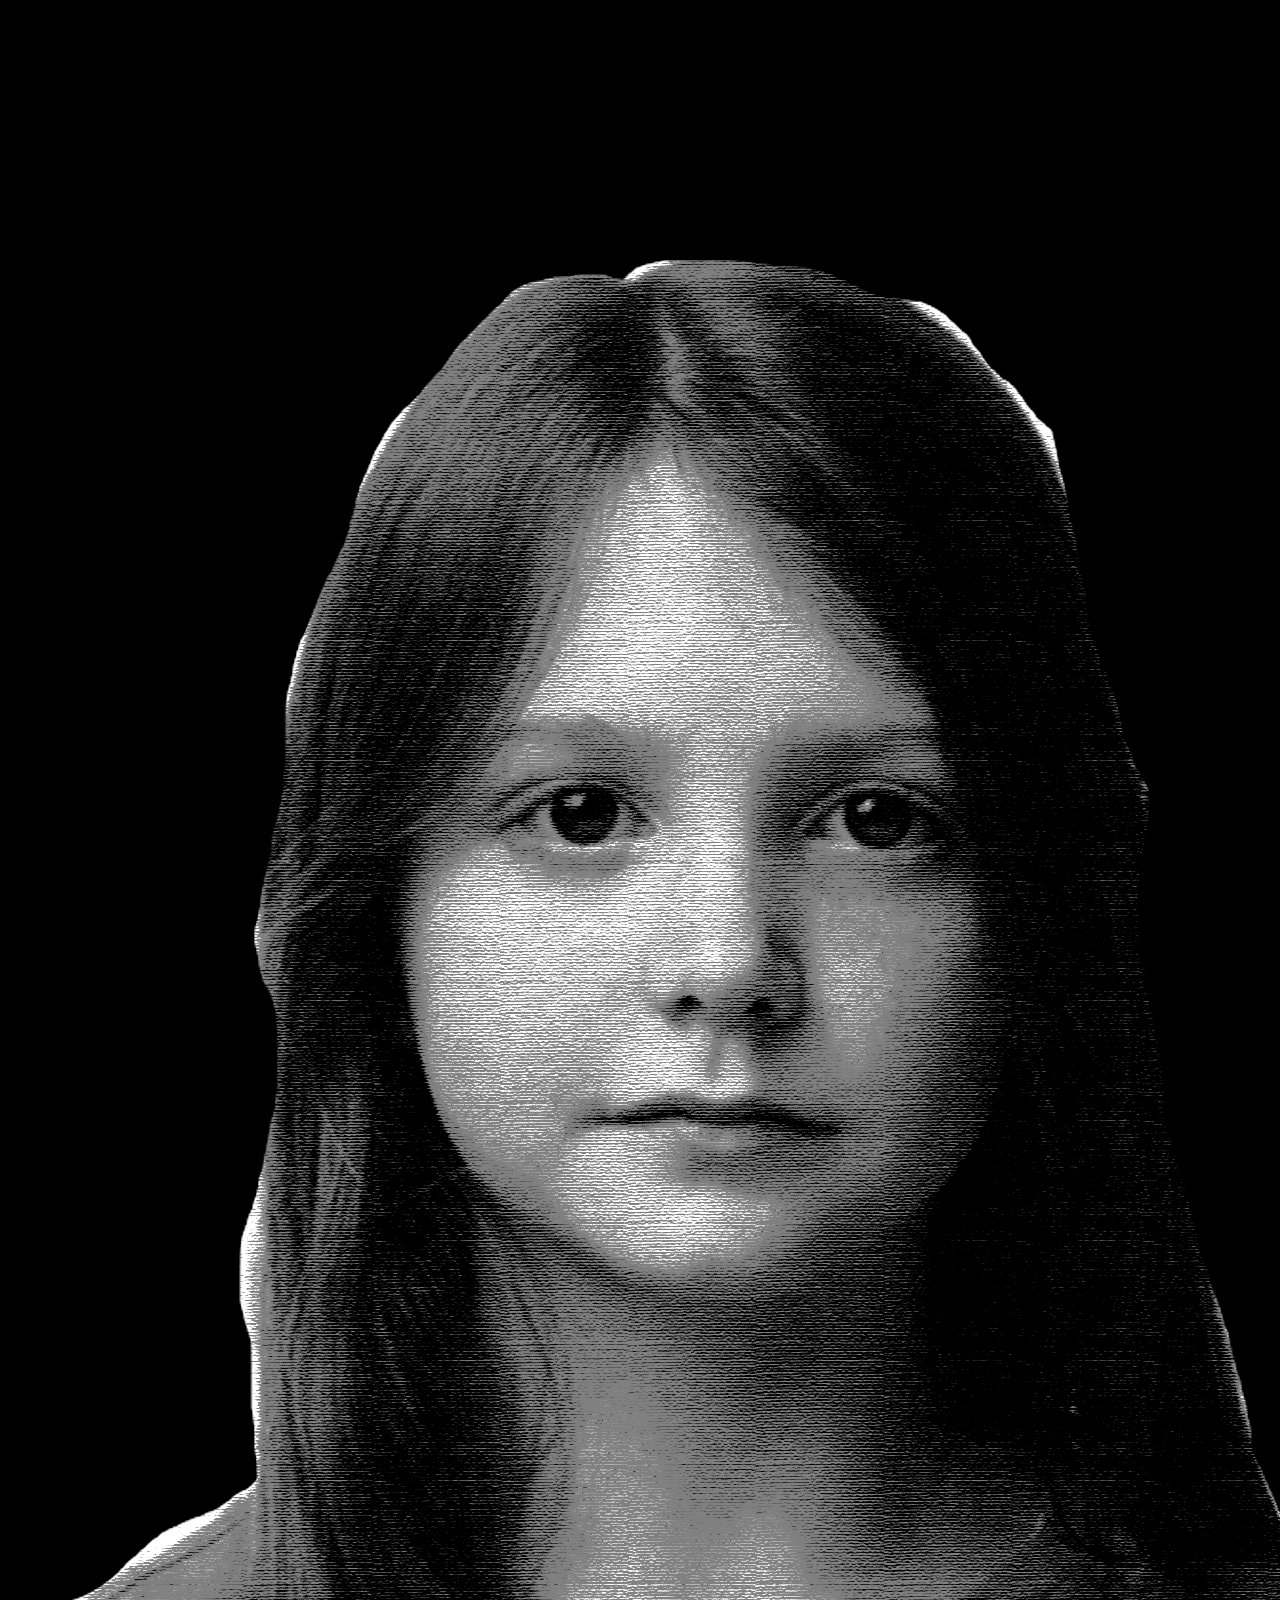
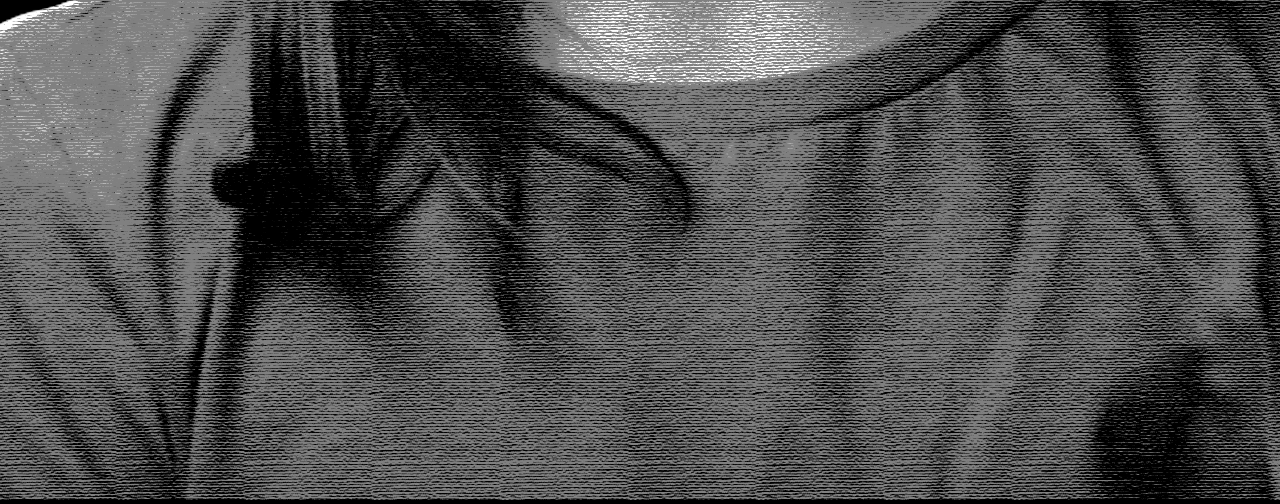
==== index.html @ 6ec417f2 "Add files via upload" ====
<!doctype html>

<html>
    <head>
        <meta charset="utf-8">

        <title>Blank template</title>

        <!-- Load external CSS styles -->
        <link rel="stylesheet" href="style.css">
      <style>

        .balls {
  opacity:1;
  
}

.eyes:hover .balls {
  opacity:1;
  
}

.eyes:hover {
  opacity:0;
  
}
      </style>
        

    </head>

    <body bgcolor="black">

        
        <!-- Load external JavaScript -->
        <script src="scripts.js"></script>
      <div style="position:relative;">

        <img src="/Images/child.png" alt="child"  >
        <img class="balls" src="/Images/internetchild.png" alt="internetchild" style="position:absolute; top: 0%;left: 0%; opacity:1  ;">
             <div> <a href="page.html"><img class="eyes" src="/Images/eyes2.png" alt="eyes" style="position:absolute; top: 780px;left: 500px;"></a>
               
             </div>
      </div>
            
        
    </body>

</html>
---- style.css ----
html, body {
  margin: 0;
  png: 0;
}
canvas {
  display: block;
}
.balls {
  opacity:0;
  
}

.eyes:hover .balls {
  opacity:1;
  
}

.eyes:hover {
  opacity:0;
  
}
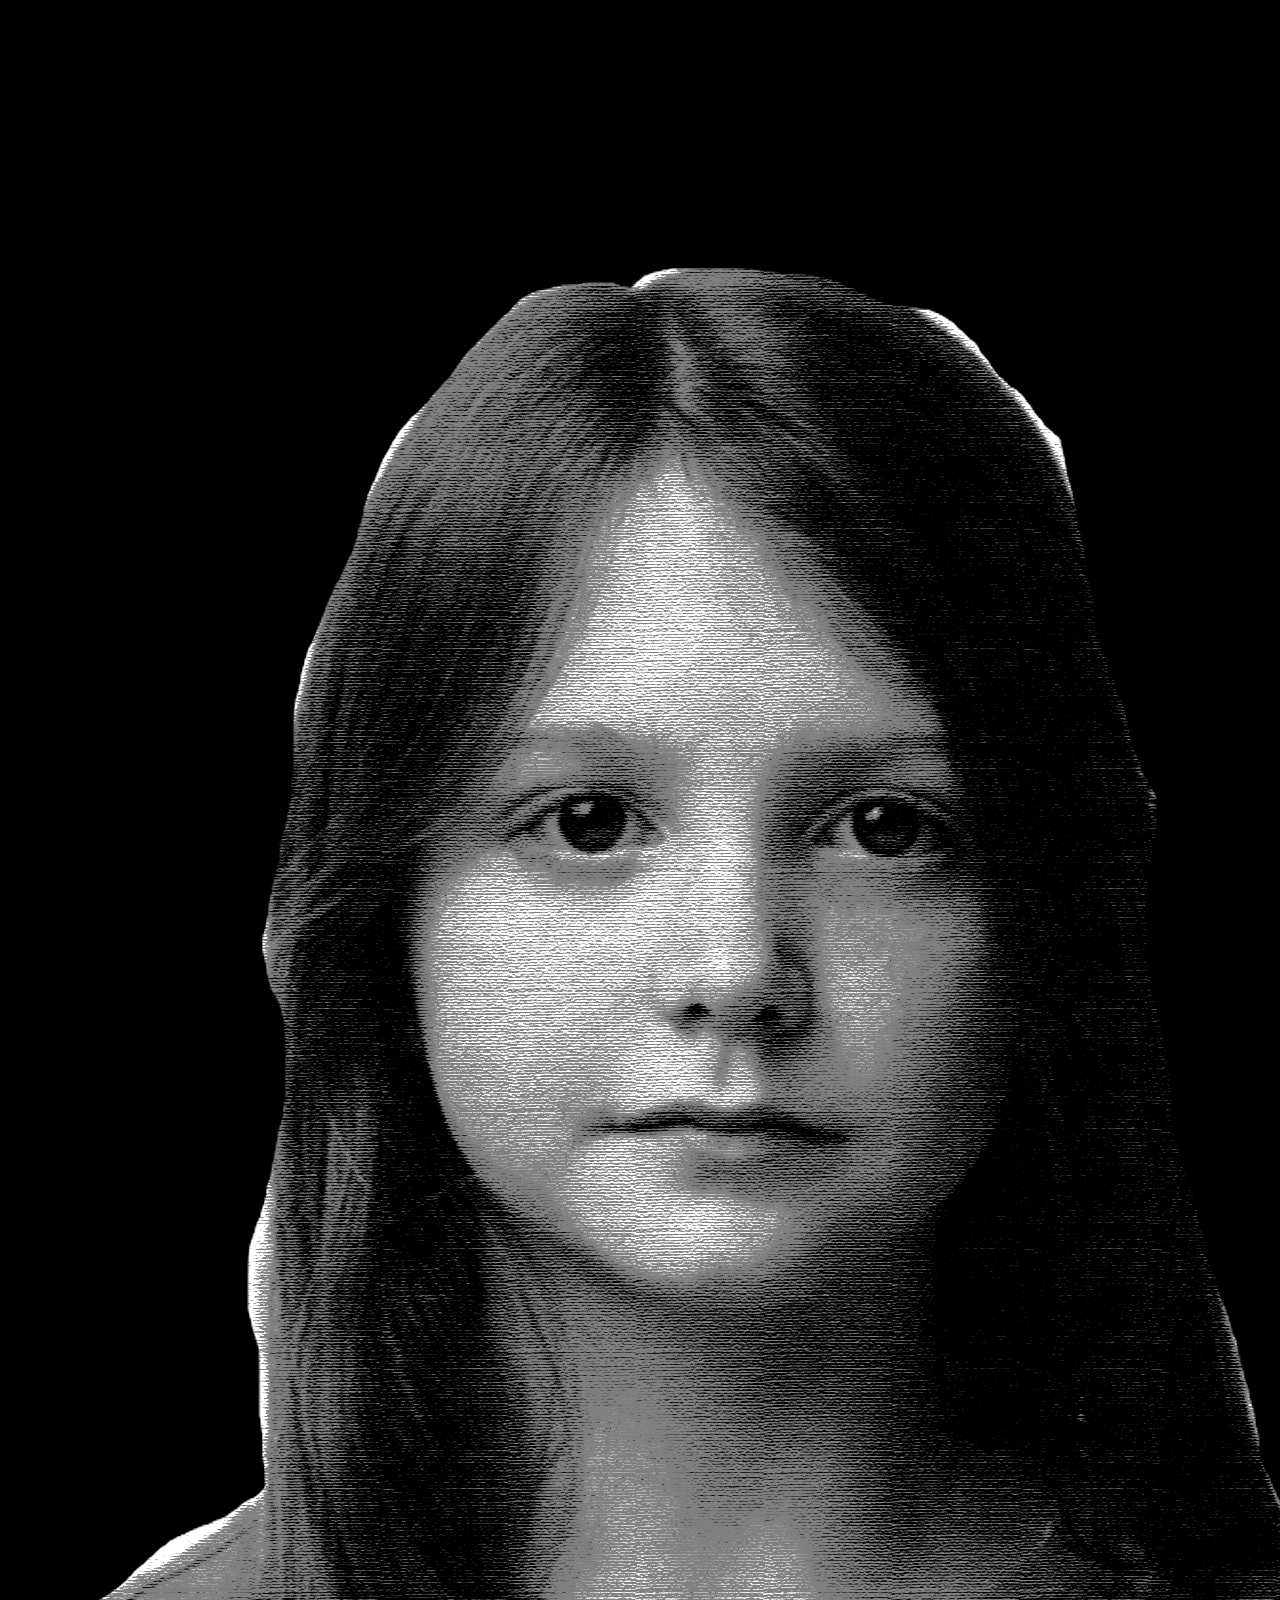
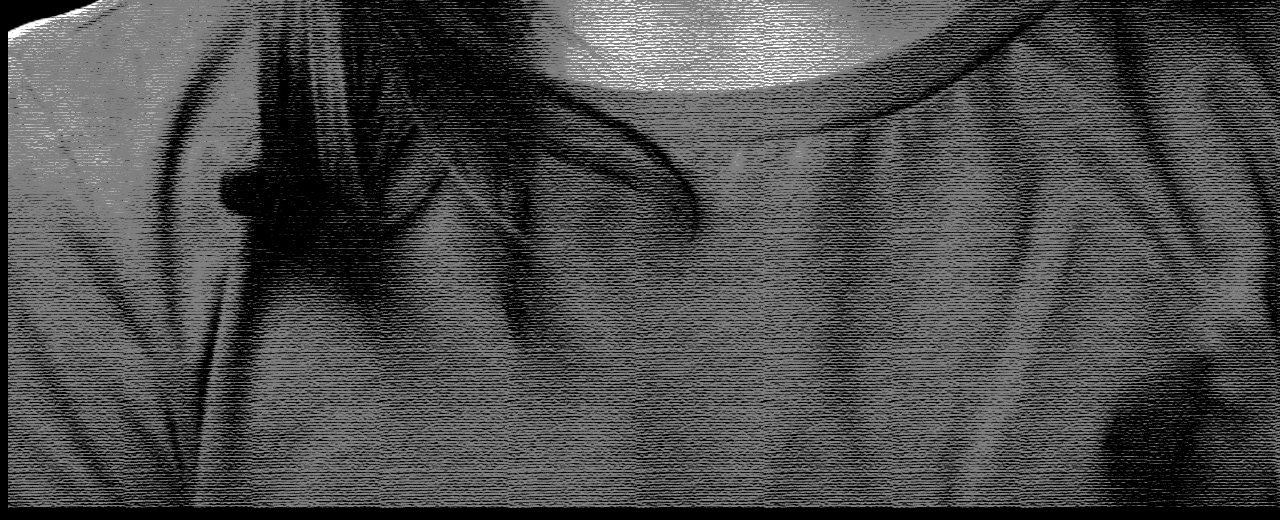
==== commit 07f59f2c: "Update index.html" ====
--- a/index.html
+++ b/index.html
@@ -7,7 +7,7 @@
         <title>Blank template</title>
 
         <!-- Load external CSS styles -->
-        <link rel="stylesheet" href="style.css">
+        <link rel="stylesheet" href="main.css">
       <style>
 
         .balls {
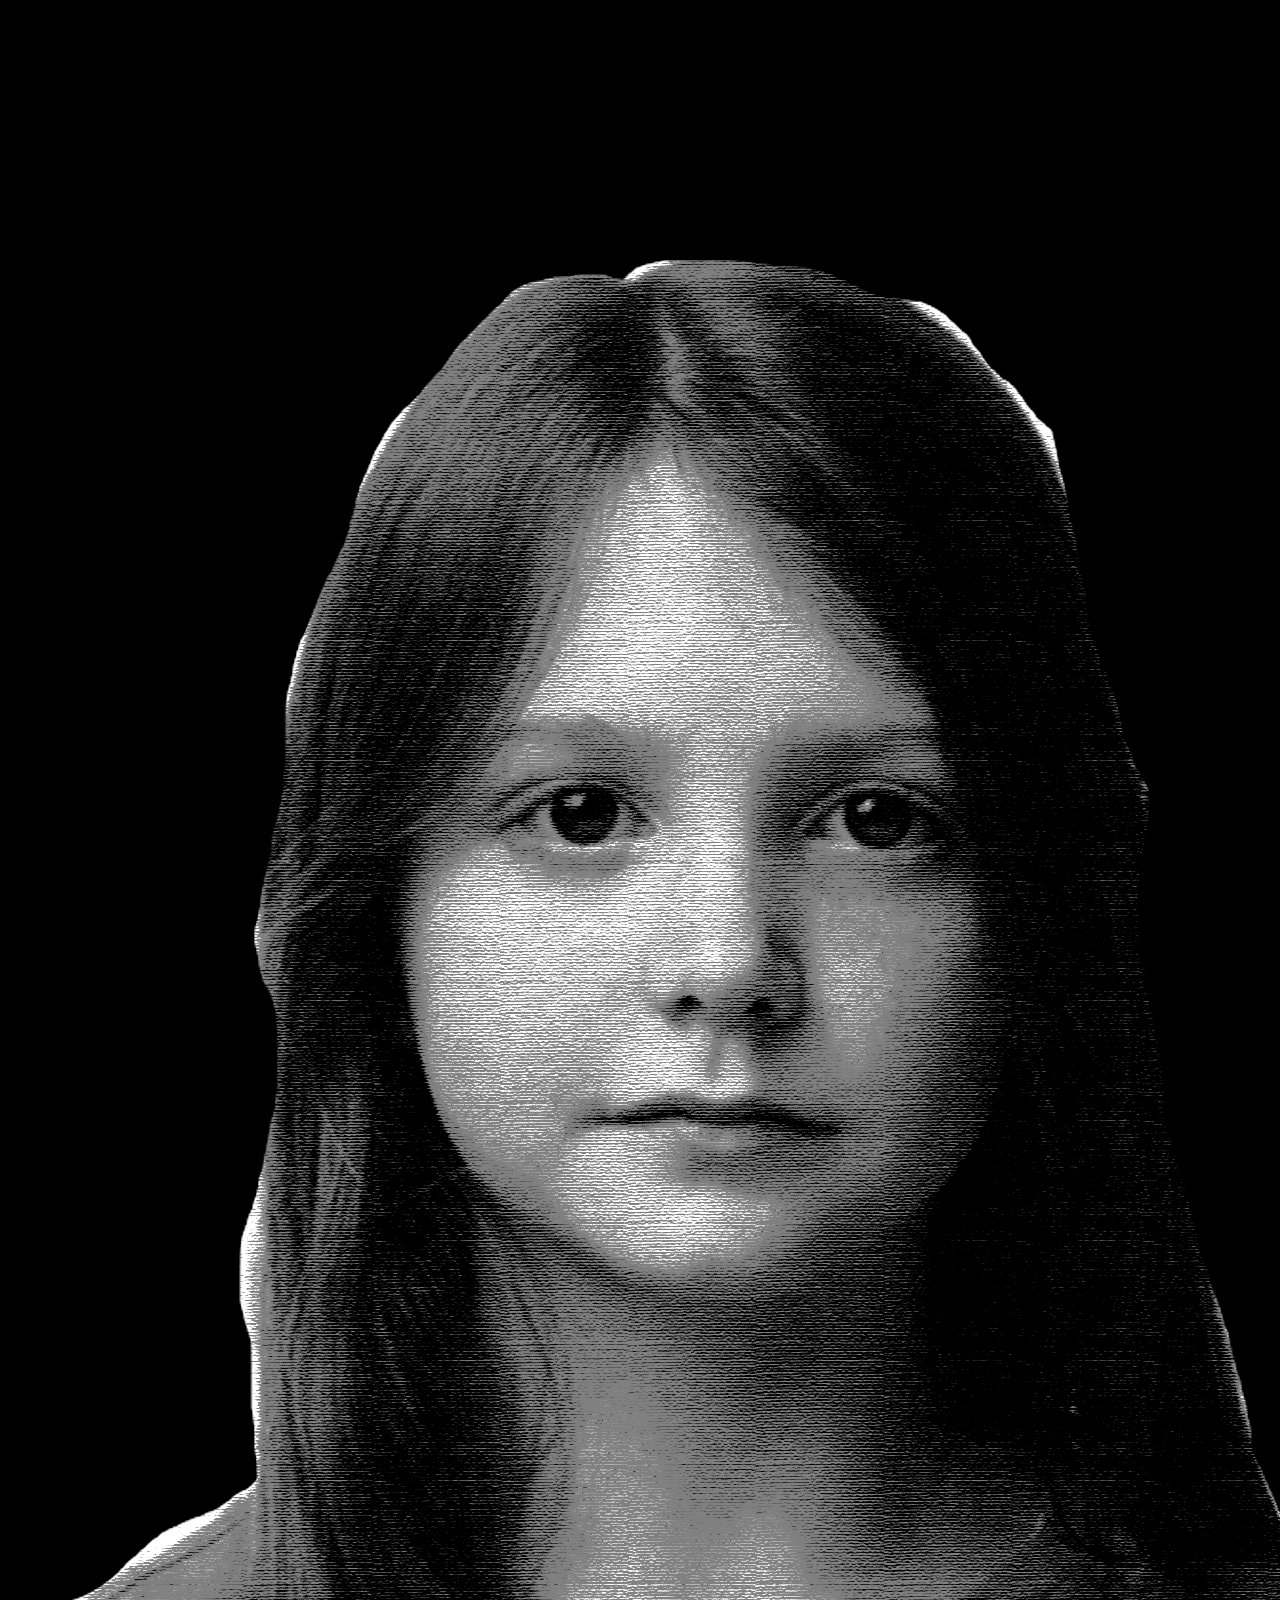
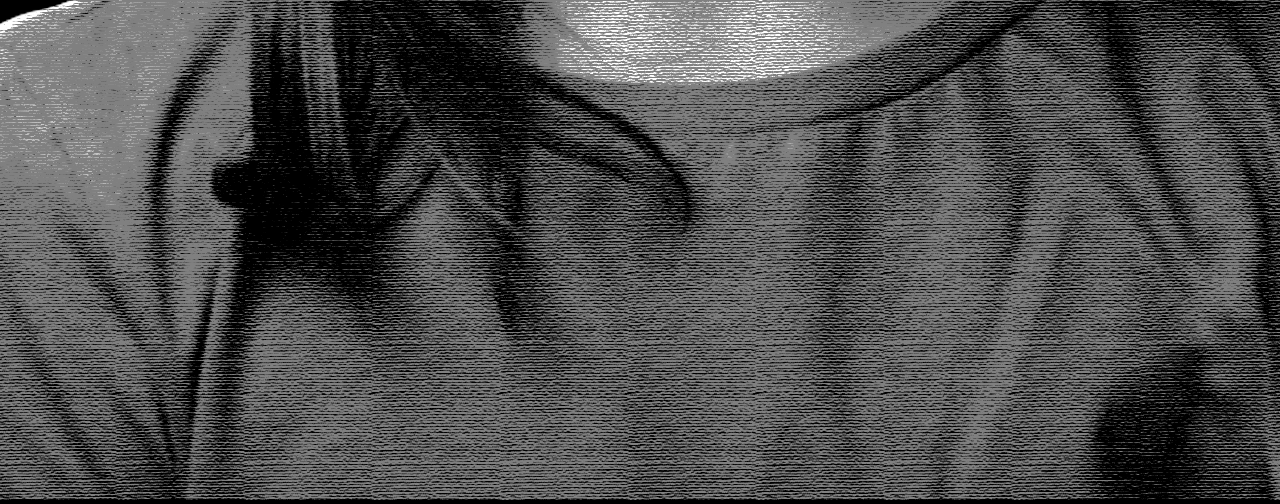
==== commit 06438567: "Update index.html" ====
--- a/index.html
+++ b/index.html
@@ -7,7 +7,7 @@
         <title>Blank template</title>
 
         <!-- Load external CSS styles -->
-        <link rel="stylesheet" href="main.css">
+        <link rel="stylesheet" href="style.css">
       <style>
 
         .balls {
--- a/style.css
+++ b/style.css
@@ -0,0 +1,21 @@
+html, body {
+  margin: 0;
+  png: 0;
+}
+canvas {
+  display: block;
+}
+.balls {
+  opacity:0;
+  
+}
+
+.eyes:hover .balls {
+  opacity:1;
+  
+}
+
+.eyes:hover {
+  opacity:0;
+  
+}